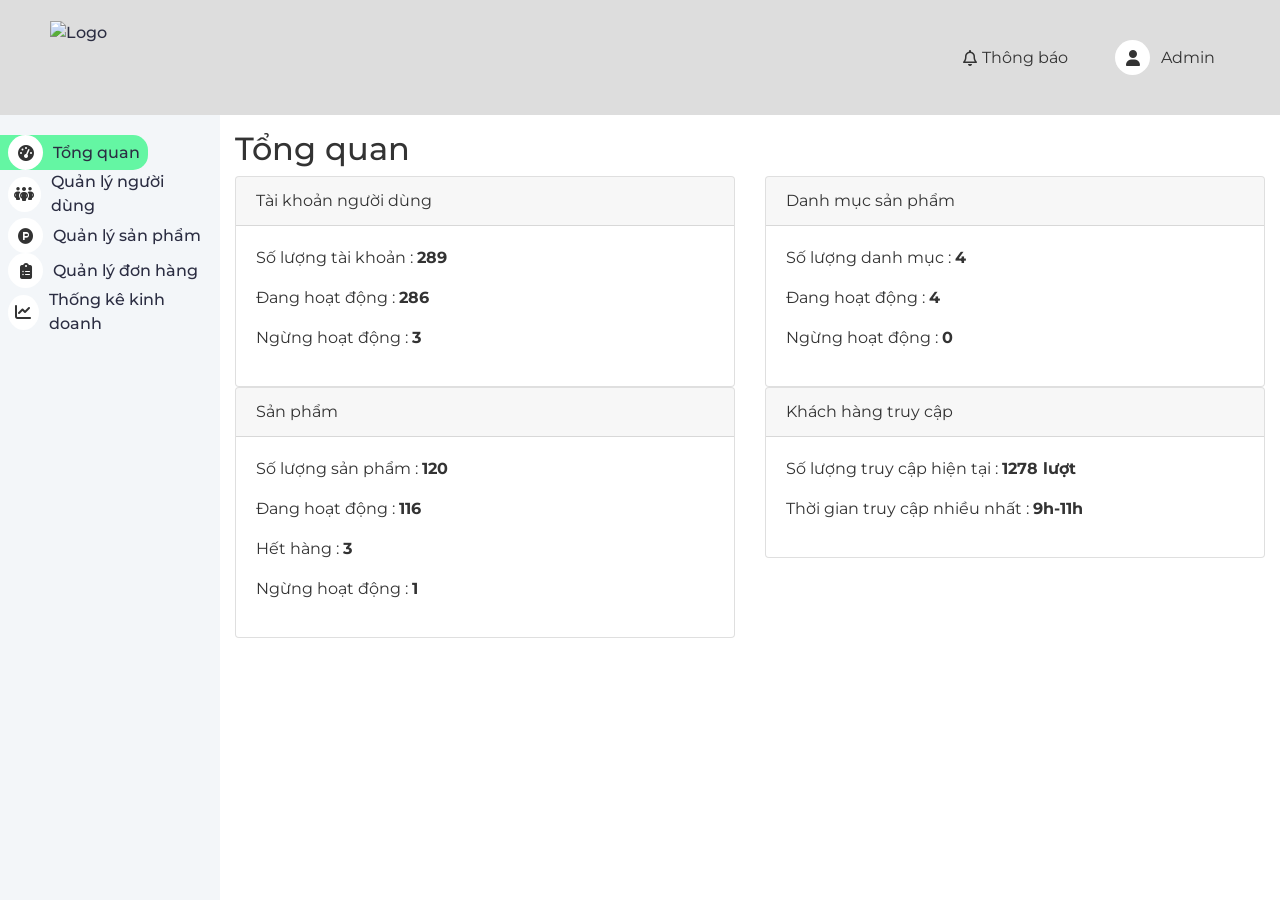
==== index.html @ 6b673f56 "Add files via upload" ====
<!DOCTYPE html>
<html lang="en">
<head>
    <meta charset="UTF-8">
    <meta name="viewport" content="width=device-width, initial-scale=1.0">
    <title>Trang Admin</title>
    <link rel="stylesheet" href="https://cdn.jsdelivr.net/npm/bootstrap@4.6.2/dist/css/bootstrap.min.css" integrity="sha384-xOolHFLEh07PJGoPkLv1IbcEPTNtaed2xpHsD9ESMhqIYd0nLMwNLD69Npy4HI+N" crossorigin="anonymous">
    <link href="https://fonts.googleapis.com/css?family=Montserrat:400,500,700" rel="stylesheet">
    <link rel="stylesheet" href="https://cdnjs.cloudflare.com/ajax/libs/font-awesome/6.6.0/css/all.min.css" integrity="sha512-Kc323vGBEqzTmouAECnVceyQqyqdsSiqLQISBL29aUW4U/M7pSPA/gEUZQqv1cwx4OnYxTxve5UMg5GT6L4JJg==" crossorigin="anonymous" referrerpolicy="no-referrer" />
    <link rel="stylesheet" href="style.css">
</head>
<body>
    <header>
        <div class="inner-logo">
            <a href="./index.html">
                <img src="https://vinfastauto.com/themes/porto/img/logo-mobile.svg" alt="Logo" srcset="">
            </a>
        </div>
        <div class="inner-user">
            <div class="notification">
                <i class="fa-regular fa-bell"></i>
                <span>Thông báo</span>
            </div>
            <div class="infor-user">
                <div class="avatar">
                    <i class="fa-solid fa-user"></i>
                </div>
                <span>Admin</span>
            </div>
        </div>
    </header>

    <ul class="sider">
            <li class="active">
                <div class="inner-icon">
                    <i class="fa-solid fa-gauge-high"></i>
                </div>
                <a href="./index.html">Tổng quan</a>
            </li>
            <li>
                <div class="inner-icon">
                    <i class="fa-solid fa-people-group"></i>
                </div>
                <a href="./manage-client.html">Quản lý người dùng</a>
            </li>
            <li>
                <div class="inner-icon">
                    <i class="fa-brands fa-product-hunt"></i>
                </div>
                <a href="./manage-product.html">Quản lý sản phẩm</a>
            </li>
            <li>
                <div class="inner-icon">
                    <i class="fa-solid fa-clipboard-list"></i>
                </div>
                <a href="./manage-order.html">Quản lý đơn hàng</a>
            </li>
            <li>
                <div class="inner-icon">
                    <i class="fa-solid fa-chart-line"></i>
                </div>
                <a href="./statistic.html">Thống kê kinh doanh</a>
            </li>
     </ul>
    <div class="content">
        <h2>Tổng quan</h2>
        <div class="row">
            <div class="col-6">
                <div class="card">
                    <div class="card-header">
                        Tài khoản người dùng
                    </div>
                    <div class="card-body">
                        <p>Số lượng tài khoản : 
                            <strong>289</strong>
                        </p>
                        <p>Đang hoạt động : 
                            <strong>286</strong>
                        </p>
                        <p>Ngừng hoạt động : 
                            <strong>3</strong>
                        </p>
                    </div>
                </div>
            </div>
            <div class="col-6">
                <div class="card">
                    <div class="card-header">
                        Danh mục sản phẩm
                    </div>
                    <div class="card-body">
                        <p>Số lượng danh mục : 
                            <strong>4</strong>
                        </p>
                        <p>Đang hoạt động : 
                            <strong>4</strong>
                        </p>
                        <p>Ngừng hoạt động : 
                            <strong>0</strong>
                        </p>
                    </div>
                </div>
            </div>
            <div class="col-6">
                <div class="card">
                    <div class="card-header">
                        Sản phẩm
                    </div>
                    <div class="card-body">
                        <p>Số lượng sản phẩm : 
                            <strong>120</strong>
                        </p>
                        <p>Đang hoạt động : 
                            <strong>116</strong>
                        </p>
                        <p>Hết hàng : 
                            <strong>3</strong>
                        </p>
                        <p>Ngừng hoạt động : 
                            <strong>1</strong>
                        </p>
                    </div>
                </div>
            </div>
            <div class="col-6">
                <div class="card">
                    <div class="card-header">
                        Khách hàng truy cập
                    </div>
                    <div class="card-body">
                        <p>Số lượng truy cập hiện tại : 
                            <strong>1278 lượt</strong>
                        </p>
                        <p>Thời gian truy cập nhiều nhất : 
                            <strong>9h-11h</strong>
                        </p>
                    </div>
                </div>
            </div>
        </div>
    </div>
</body>
</html>
---- style.css ----
/* Định dạng chung */
body {
    font-family: 'Montserrat', sans-serif;
    font-weight: 400;
    color: #333;
    background-image: url('./DALL·E 2024-10-28 20.04.46 - A soft, pastel-colored background featuring a subtle gradient from light blue to pale pink, with a slightly blurred texture to give a calm, gentle fee.webp');
    background-color: white; /* Chọn màu nền trắng nếu ảnh không tải được */
}

* {
    box-sizing: border-box;
}

a {
    color: #2B2D42;
    font-weight: 500;
    transition: 0.2s color;
    text-decoration: none;
}

a:hover {
    text-decoration: none;
}

/* Header */
header {
    z-index: 999;
    position: sticky;
    top: 0;
    left: 0;
    background: #ddd;
    padding: 20px 50px;
    display: flex;
    justify-content: space-between;
    height: 115px;
}

.inner-logo {
    cursor: pointer;
}

.inner-user {
    width: 60%;
    min-width: 250px;
    display: flex;
    align-items: center;
    justify-content: end;
}

.inner-user > div {
    margin-left: 20px;
    padding: 10px;
    cursor: pointer;
    display: flex;
    align-items: center;
    justify-content: space-around;
    min-width: 130px;
    height: 55px;
    border-radius: 8px;
}

.inner-user > div:hover {
    background: beige;
}

.infor-user .avatar {
    background: white;
    display: flex;
    justify-content: center;
    align-items: center;
    width: 35px;
    height: 35px;
    border-radius: 50%;
}

/* Sider */
.sider {
    position: absolute;
    top: 115px;
    left: 0;
    width: 220px;
    min-height: calc(100% - 115px);
    background: #F3F6F9;
    margin: 0;
    padding: 20px 10px;
    padding-left: 0;
    list-style-type: none;
}

.sider .inner-icon {
    background: white;
    width: 35px;
    height: 35px;
    display: flex;
    justify-content: center;
    align-items: center;
    border-radius: 50%;
    margin-right: 10px;
}

.sider li {
    display: inline-flex;
    align-items: center;
    padding: 0 8px;
    border-top-right-radius: 15px;
    border-bottom-right-radius: 15px;
    background: transparent;
    transition: background 0.4s;
}

.sider li.active {
    background: rgb(100, 246, 163);
}

.sider li:hover {
    background: rgb(174, 242, 227);
}

/* Content */
.content {
    position: absolute;
    left: 220px;
    height: calc(100% - 115px);
    width: calc(100% - 220px);
    padding: 15px;
    overflow-y: auto;
    overflow-x: hidden;
}

/* Đăng nhập */
.wrapper {
    position: relative;
    width: 500px;
    height: 60vh; /* Chiều cao của phần đăng nhập */
    backdrop-filter: blur(20px); /* Hiệu ứng mờ nền */
    display: flex;
    flex-direction: column;
    justify-content: center;
    align-items: center;
    border: 3px solid #00ffff; /* Viền màu cyan */
    border-radius: 10px; /* Bo tròn góc */
    box-shadow: 0 0 50px 0 #00a6bc; /* Đổ bóng */
    background: rgba(255, 255, 255, 0.8); /* Nền hơi trong suốt */
}

.wrapper form {
    display: flex;
    flex-direction: column;
    justify-content: center;
    align-items: center;
}

.wrapper form .title {
    font-size: 35px;
    margin-top: 0;
}

.input-wrapper {
    width: 70%;
    padding-bottom: 10px;
    border-bottom: 2px solid #eee;
}

.input-wrapper input {
    border: none;
    outline: none;
    background: none;
    width: calc(100% - 20px);
    margin-top: 40px;
    padding-right: 10px;
    font-size: 20px;
    color: #0ef;
}

button.submit {
    border: none;
    outline: none;
    width: 288px;
    margin-top: 25px;
    padding: 10px 0;
    font-size: 20px;
    border-radius: 40px;
    letter-spacing: 1px;
    cursor: pointer;
    background: linear-gradient(80deg, #0ef, orange);
}

/* Container cho phần đăng nhập */
.container {
    display: flex;
    justify-content: center; /* Căn giữa theo chiều ngang */
    align-items: center; /* Căn giữa theo chiều dọc */
    height: 100vh; /* Chiều cao toàn bộ màn hình */
    background: rgba(255, 255, 255, 0.5); /* Nền với độ trong suốt */
    padding: 20px;
}
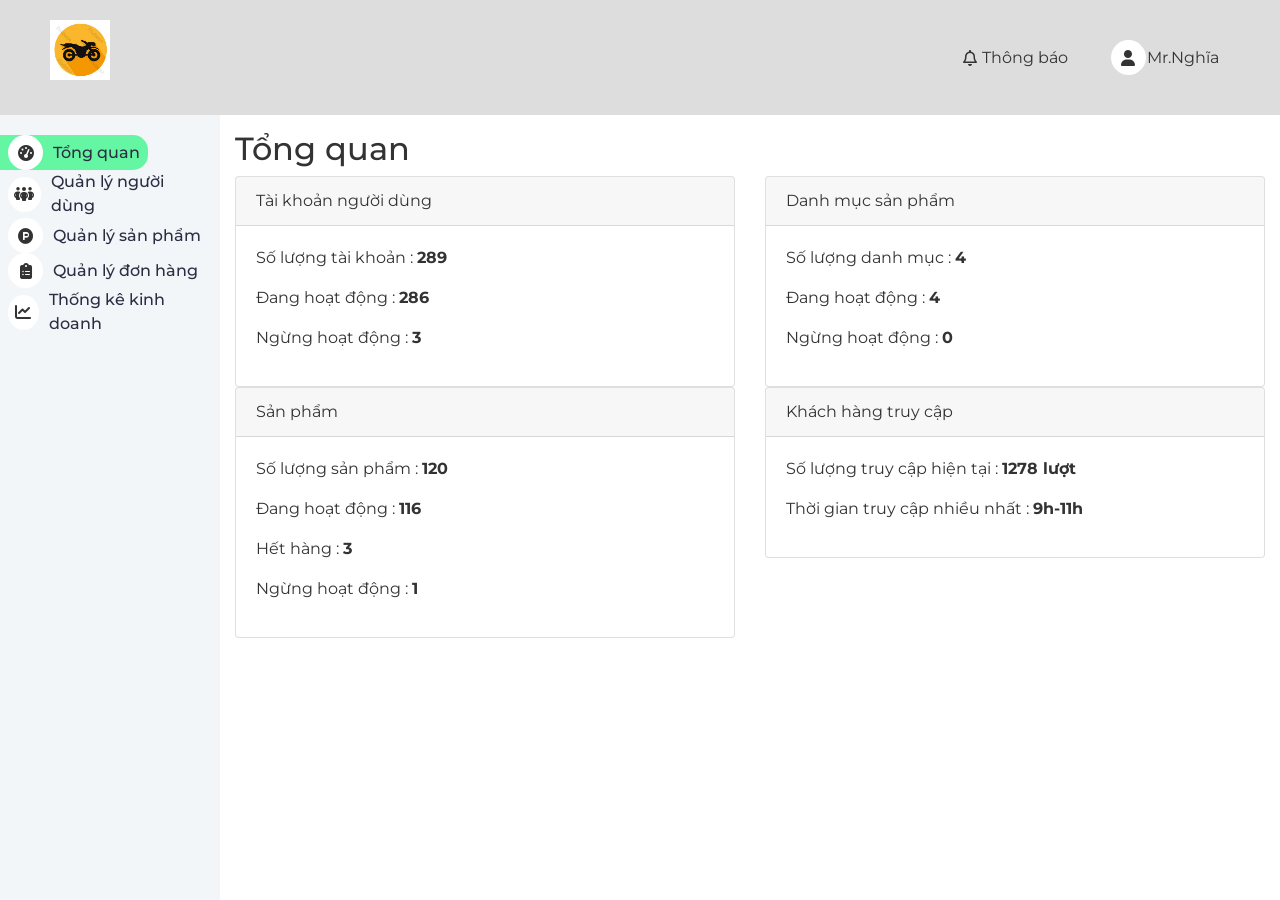
==== commit 2e7040da: "Add files via upload" ====
--- a/index.html
+++ b/index.html
@@ -8,12 +8,18 @@
     <link href="https://fonts.googleapis.com/css?family=Montserrat:400,500,700" rel="stylesheet">
     <link rel="stylesheet" href="https://cdnjs.cloudflare.com/ajax/libs/font-awesome/6.6.0/css/all.min.css" integrity="sha512-Kc323vGBEqzTmouAECnVceyQqyqdsSiqLQISBL29aUW4U/M7pSPA/gEUZQqv1cwx4OnYxTxve5UMg5GT6L4JJg==" crossorigin="anonymous" referrerpolicy="no-referrer" />
     <link rel="stylesheet" href="style.css">
+    <style>
+        /* Điều chỉnh kích thước logo */
+        .inner-logo img {
+            width: 60px; /* Đặt kích thước logo theo nhu cầu */
+        }
+    </style>
 </head>
 <body>
     <header>
         <div class="inner-logo">
             <a href="./index.html">
-                <img src="https://vinfastauto.com/themes/porto/img/logo-mobile.svg" alt="Logo" srcset="">
+                <img src="logo.jpg" alt="Logo" srcset="">
             </a>
         </div>
         <div class="inner-user">
@@ -25,7 +31,7 @@
                 <div class="avatar">
                     <i class="fa-solid fa-user"></i>
                 </div>
-                <span>Admin</span>
+                <span>Mr.Nghĩa</span>
             </div>
         </div>
     </header>
